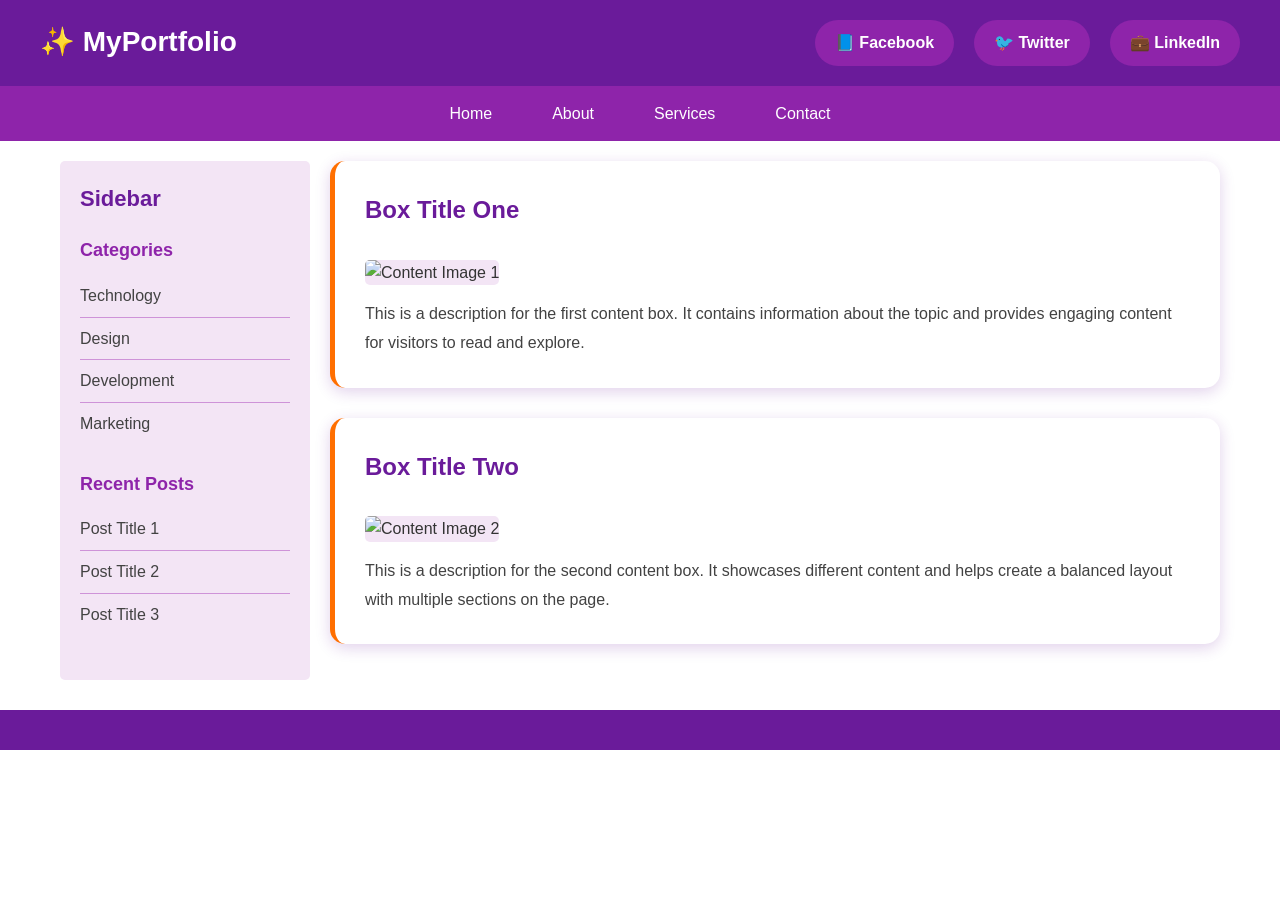
==== Assignment 1/index.html @ 97fa522f "All HashedBit assignments completed" ====
<!DOCTYPE html>
<html lang="en">
<head>
    <meta charset="UTF-8">
    <meta name="viewport" content="width=device-width, initial-scale=1.0">
    <title>Assignment 1 - Webpage Design</title>
    <link rel="stylesheet" href="styles.css">
</head>
<body>
    <!-- Header -->
    <header class="header">
        <div class="logo">
            <h1>✨ MyPortfolio</h1>
        </div>
        <div class="social-links">
            <a href="#" class="social-icon">📘 Facebook</a>
            <a href="#" class="social-icon">🐦 Twitter</a>
            <a href="#" class="social-icon">💼 LinkedIn</a>
        </div>
    </header>

    <!-- Menubar -->
    <nav class="menubar">
        <ul>
            <li><a href="#home">Home</a></li>
            <li><a href="#about">About</a></li>
            <li><a href="#services">Services</a></li>
            <li><a href="#contact">Contact</a></li>
        </ul>
    </nav>

    <!-- Main Container -->
    <div class="container">
        <!-- Sidebar -->
        <aside class="sidebar">
            <h3>Sidebar</h3>
            <div class="sidebar-item">
                <h4>Categories</h4>
                <ul>
                    <li>Technology</li>
                    <li>Design</li>
                    <li>Development</li>
                    <li>Marketing</li>
                </ul>
            </div>
            <div class="sidebar-item">
                <h4>Recent Posts</h4>
                <ul>
                    <li>Post Title 1</li>
                    <li>Post Title 2</li>
                    <li>Post Title 3</li>
                </ul>
            </div>
        </aside>

        <!-- Main Content -->
        <main class="main-content">
            <div class="content-box">
                <h2>Box Title One</h2>
                <img src="https://picsum.photos/300/200?random=1" alt="Content Image 1">
                <p>This is a description for the first content box. It contains information about the topic and provides engaging content for visitors to read and explore.</p>
            </div>

            <div class="content-box">
                <h2>Box Title Two</h2>
                <img src="https://picsum.photos/300/200?random=2" alt="Content Image 2">
                <p>This is a description for the second content box. It showcases different content and helps create a balanced layout with multiple sections on the page.</p>
            </div>
        </main>
    </div>

    <!-- Footer -->
    <footer class="footer">
       
    </footer>
</body>
</html>
---- Assignment 1/styles.css ----
:root {
    --primary: #6a1b9a;
    --secondary: #8e24aa;
    --accent: #ff6f00;
    --light: #f3e5f5;
    --border: #ce93d8;
    --text: #424242;
}

* {
    margin: 0;
    padding: 0;
    box-sizing: border-box;
}

body {
    font-family: Arial, sans-serif;
    line-height: 1.6;
    color: #333;
}

/* Header */
.header {
    background: var(--primary);
    color: white;
    padding: 20px 40px;
    display: flex;
    justify-content: space-between;
    align-items: center;
}

.logo h1 {
    font-size: 28px;
}

.social-links {
    display: flex;
    gap: 20px;
}

.social-icon {
    color: white;
    text-decoration: none;
    padding: 10px 20px;
    background: var(--secondary);
    border-radius: 25px;
    transition: all 0.3s;
    font-weight: bold;
}

.social-icon:hover,
.menubar a:hover {
    background: var(--accent);
}

/* Menubar */
.menubar {
    background: var(--secondary);
}

.menubar ul {
    list-style: none;
    display: flex;
    justify-content: center;
}

.menubar a {
    color: white;
    text-decoration: none;
    padding: 15px 30px;
    display: block;
    transition: background-color 0.3s;
}

/* Container */
.container {
    display: flex;
    max-width: 1200px;
    margin: 20px auto;
    gap: 20px;
    padding: 0 20px;
}

/* Sidebar */
.sidebar {
    flex: 0 0 250px;
    background: var(--light);
    padding: 20px;
    border-radius: 5px;
}

.sidebar h3 {
    color: var(--primary);
    margin-bottom: 20px;
    font-size: 22px;
}

.sidebar-item {
    margin-bottom: 25px;
}

.sidebar-item h4 {
    color: var(--secondary);
    margin-bottom: 10px;
    font-size: 18px;
}

.sidebar-item ul {
    list-style: none;
}

.sidebar-item li {
    padding: 8px 0;
    border-bottom: 1px solid var(--border);
    color: var(--text);
}

.sidebar-item li:last-child {
    border-bottom: none;
}

/* Main Content */
.main-content {
    flex: 1;
    display: flex;
    flex-direction: column;
    gap: 30px;
}

.content-box {
    background: white;
    padding: 30px;
    border-radius: 15px;
    box-shadow: 0 4px 15px rgba(106, 27, 154, 0.2);
    border-left: 5px solid var(--accent);
}

.content-box h2 {
    color: var(--primary);
    margin-bottom: 15px;
    font-size: 24px;
}

.content-box img {
    width: 100%;
    max-width: 300px;
    height: auto;
    margin: 15px 0;
    border-radius: 5px;
    aspect-ratio: 3/2;
    object-fit: cover;
    background: var(--light);
}

.content-box p {
    color: var(--text);
    line-height: 1.8;
}

/* Footer */
.footer {
    background: var(--primary);
    color: white;
    text-align: center;
    padding: 20px;
    margin-top: 30px;
}

/* Responsive Design */
@media (max-width: 768px) {
    .container,
    .menubar ul,
    .header {
        flex-direction: column;
    }

    .sidebar {
        width: 100%;
    }

    .header {
        gap: 15px;
    }

    .menubar a {
        text-align: center;
    }
}
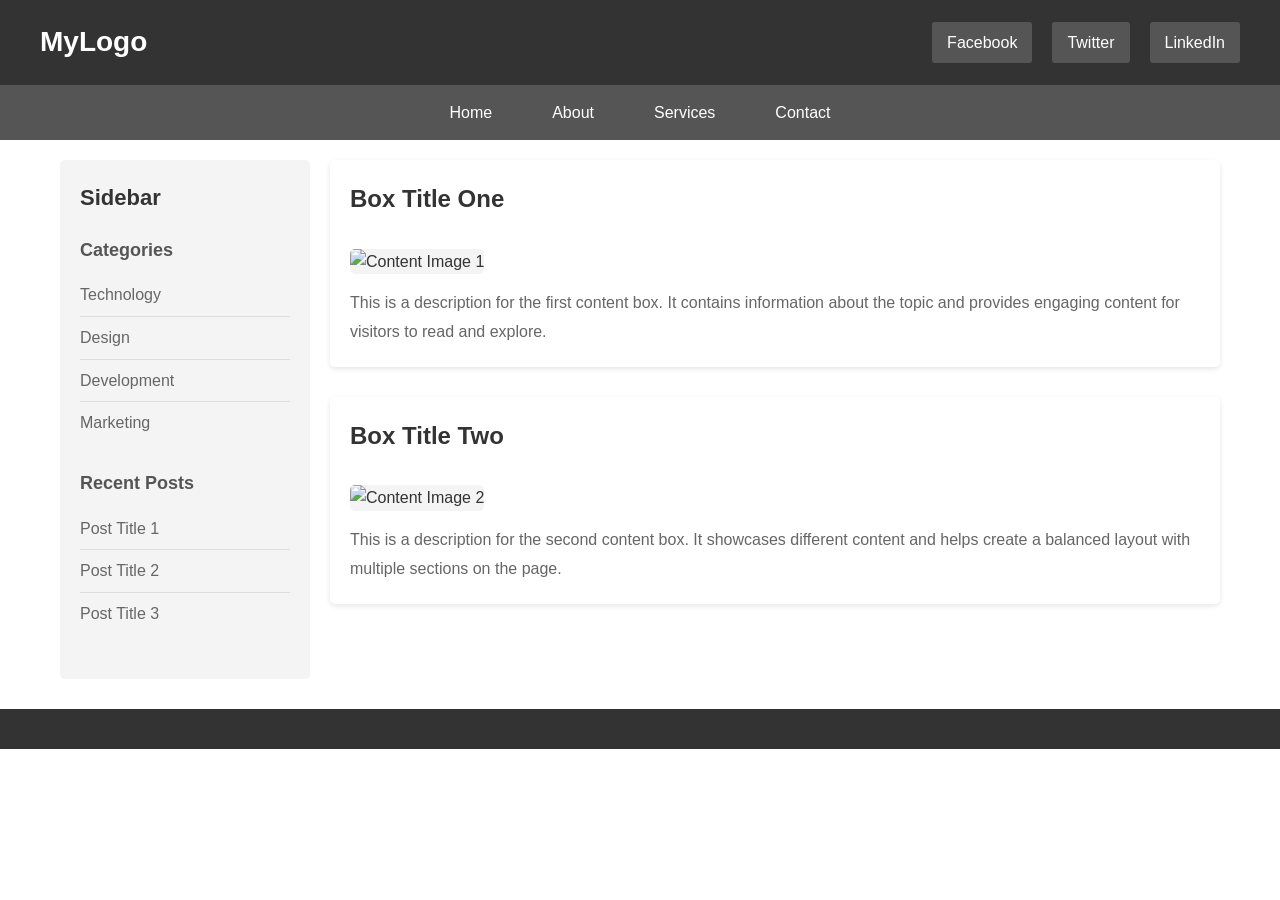
==== commit e12c1497: "fixed bugs" ====
--- a/Assignment 1/index.html
+++ b/Assignment 1/index.html
@@ -10,12 +10,12 @@
     <!-- Header -->
     <header class="header">
         <div class="logo">
-            <h1>✨ MyPortfolio</h1>
+            <h1>MyLogo</h1>
         </div>
         <div class="social-links">
-            <a href="#" class="social-icon">📘 Facebook</a>
-            <a href="#" class="social-icon">🐦 Twitter</a>
-            <a href="#" class="social-icon">💼 LinkedIn</a>
+            <a href="#" class="social-icon">Facebook</a>
+            <a href="#" class="social-icon">Twitter</a>
+            <a href="#" class="social-icon">LinkedIn</a>
         </div>
     </header>
 
--- a/Assignment 1/styles.css
+++ b/Assignment 1/styles.css
@@ -1,10 +1,10 @@
 :root {
-    --primary: #6a1b9a;
-    --secondary: #8e24aa;
-    --accent: #ff6f00;
-    --light: #f3e5f5;
-    --border: #ce93d8;
-    --text: #424242;
+    --primary: #333;
+    --secondary: #555;
+    --accent: #007bff;
+    --light: #f4f4f4;
+    --border: #ddd;
+    --text: #666;
 }
 
 * {
@@ -41,11 +41,10 @@
 .social-icon {
     color: white;
     text-decoration: none;
-    padding: 10px 20px;
+    padding: 8px 15px;
     background: var(--secondary);
-    border-radius: 25px;
-    transition: all 0.3s;
-    font-weight: bold;
+    border-radius: 3px;
+    transition: background-color 0.3s;
 }
 
 .social-icon:hover,
@@ -129,10 +128,9 @@
 
 .content-box {
     background: white;
-    padding: 30px;
-    border-radius: 15px;
-    box-shadow: 0 4px 15px rgba(106, 27, 154, 0.2);
-    border-left: 5px solid var(--accent);
+    padding: 20px;
+    border-radius: 5px;
+    box-shadow: 0 2px 5px rgba(0,0,0,0.1);
 }
 
 .content-box h2 {
